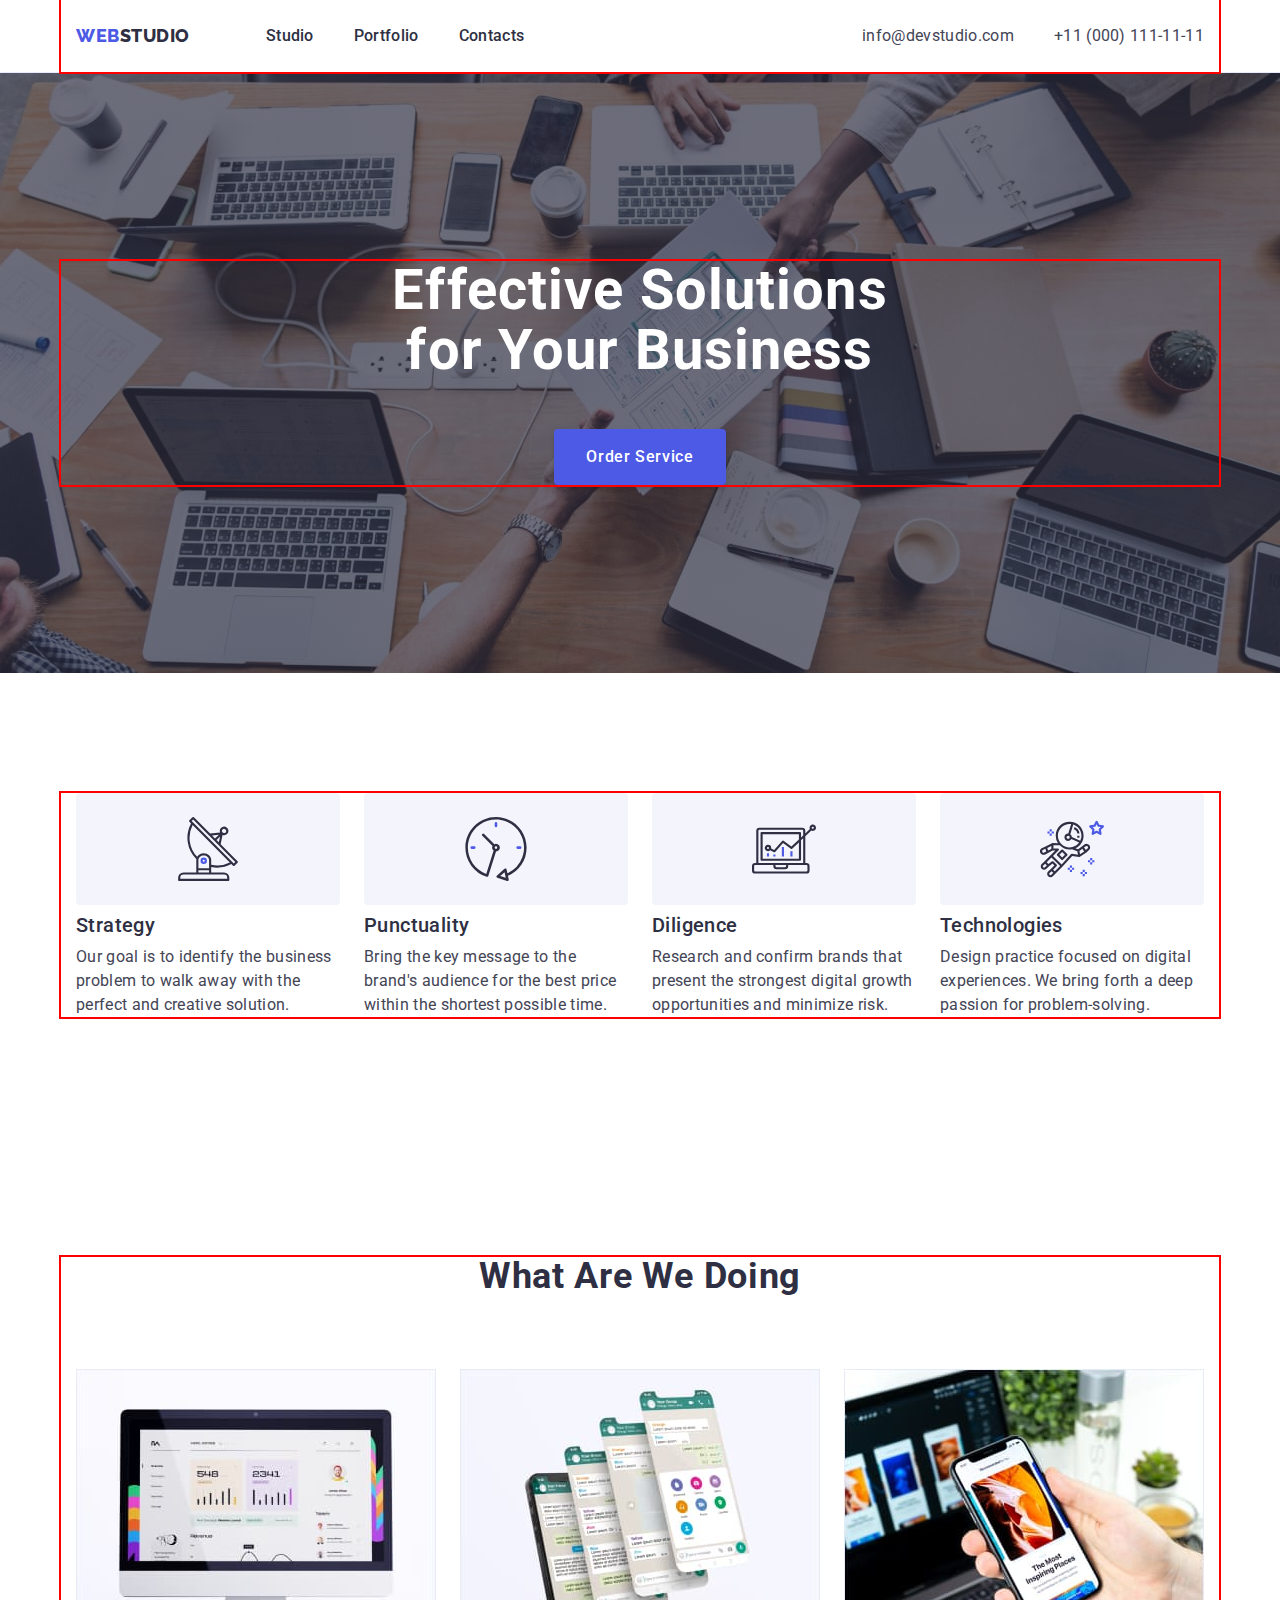
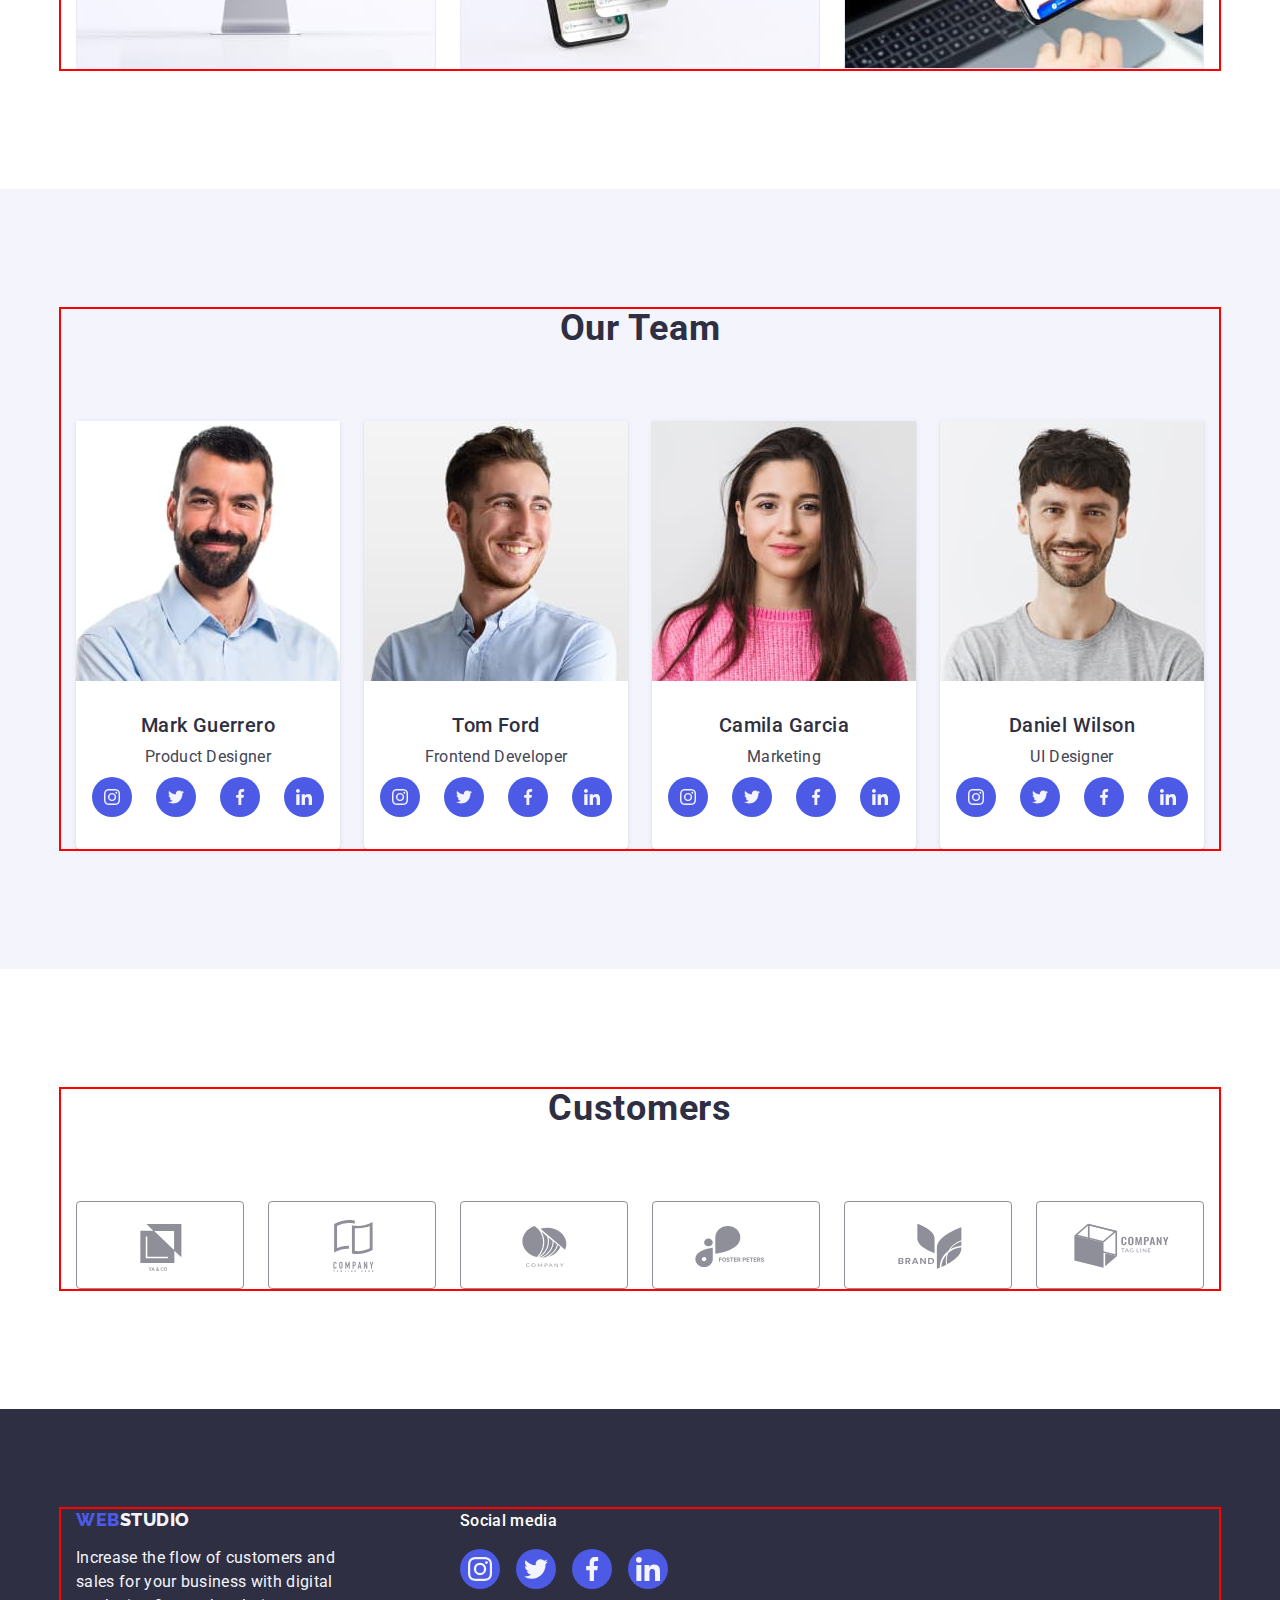
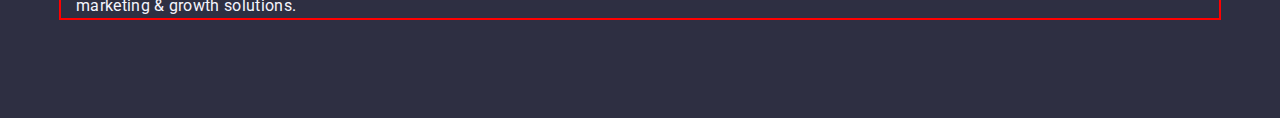
==== index.html @ 04962549 "Initial commit" ====
<!DOCTYPE html>
<html lang="en">
  <head>
    <meta charset="UTF-8" />
    <meta http-equiv="X-UA-Compatible" content="IE=edge" />
    <meta name="viewport" content="width=device-width, initial-scale=1.0" />
    <title>Webstudio</title>
    <link
      rel="stylesheet"
      href="https://cdnjs.cloudflare.com/ajax/libs/modern-normalize/1.1.0/modern-normalize.min.css"
    />
    <link rel="stylesheet" href="./css/style.css" />
    <link rel="preconnect" href="https://fonts.googleapis.com" />
    <link rel="preconnect" href="https://fonts.gstatic.com" crossorigin />
    <link
      href="https://fonts.googleapis.com/css2?family=Raleway:wght@800&family=Roboto:wght@400;500;700;900&display=swap"
      rel="stylesheet"
    />
  </head>

  <body>
    <header class="heder-style">
      <div class="heder-container container">
        <nav class="nav">
           <a class="logo link" href="./index.html"
          >Web<span class="logo-part-top">Studio</span></a>
          <ul class="nav-list list">
            <li><a class="list-items link" href="./index.html">Studio</a></li>
            <li>
              <a class="list-items link" href="./portfolio.html">Portfolio</a>
            </li>
            <li><a class="list-items link" href="">Contacts</a></li>
          </ul>
        </nav>
        <address class="address">
          <ul class="addres-list list">
            <li>
              <a class="contact-inf link" href="mailto:info@devstudio.com"
                >info@devstudio.com</a
              >
            </li>
            <li>
              <a class="contact-inf link" href="tel:+110001111111"
                >+11 (000) 111-11-11</a
              >
            </li>
          </ul>
        </address>
      </div>
    </header>
    <main>
      <section class="first-sec section">
        <div class="container">
          <h1 class="main-title">Effective Solutions for Your Business</h1>
          <button class="main-btn" type="button">Order Service</button>
        </div>
      </section>
      <section class="section work">
        <div class="container">
          <h2 hidden class="section-title">About us</h2>
          <ul class="list card-list ">
            <li class="card-list-item">
               <div class="aboutus-card">
                 <svg class="aboutus-icons" width="64" height="64">
                  <use href="./images/icons.svg#icon-antenna"></use>
                 </svg>
               </div>
              <h3 class="section-subtitle subtitle-about-us">Strategy</h3>
              <p class="section-text text-about-us">
                Our goal is to identify the business problem to walk away with
                the perfect and creative solution.
              </p>
            </li>
            <li class="card-list-item">
              <div class="aboutus-card">
                <svg class="aboutus-icons" width="64" height="64">
                  <use href="./images/icons.svg#icon-clock"></use>
                </svg>
              </div>
              <h3 class="section-subtitle subtitle-about-us">Punctuality</h3>
              <p class="section-text text-about-us">
                Bring the key message to the brand's audience for the best price
                within the shortest possible time.
              </p>
            </li>
            <li class="card-list-item">
              <div class="aboutus-card">
                <svg class="aboutus-icons" width="64" height="64">
                  <use href="./images/icons.svg#icon-diagram"></use>
                </svg>
              </div>
              <h3 class="section-subtitle subtitle-about-us">Diligence</h3>
              <p class="section-text text-about-us">
                Research and confirm brands that present the strongest digital
                growth opportunities and minimize risk.
              </p>
            </li>
            <li class="card-list-item">
              <div class="aboutus-card">
                <svg class="aboutus-icons" width="64" height="64">
                  <use href="./images/icons.svg#icon-astronaut"></use>
                </svg>
              </div>
              <h3 class="section-subtitle subtitle-about-us">Technologies</h3>
              <p class="section-text text-about-us">
                Design practice focused on digital experiences. We bring forth a
                deep passion for problem-solving.
              </p>
            </li>
          </ul>
        </div>
      </section>
      <section class="section">
        <div class="container">
          <h2 class="section-title">What are we doing</h2>
          <ul class="list card-set">
            <li class="doing-images card-set-item">
              <img
                width="360"
                src="./images/computer-image.jpg"
                alt="Computer image"
              />
            </li>
            <li class="doing-images card-set-item">
              <img
                width="360"
                src="./images/conversation-image.jpg"
                alt="Conversation image"
              />
            </li>
            <li class="doing-images card-set-item">
              <img
                width="360"
                src="./images/phone-image.jpg"
                alt="Phone image"
              />
            </li>
          </ul>
        </div>
      </section>
      <section class="sectio-third section">
        <div class="container">
          <h2 class="section-title">Our Team</h2>
          <ul class="list card-set">
            <li class="card-set-item work-card">
              <img
                class="image-of-hero"
                width="264"
                src="./images/mark-guerrero.jpg"
                alt="photo of Mark Guerrero"
              />
              <div class="work-position">
              <h3 class="section-subtitle name-of-hero">Mark Guerrero</h3>
              <p class="section-text hero-job">Product Designer</p>
              <ul class="social-list list">
                  <li class="social-list-item"><a class="social-link" href="" target="_blank" aria-label="Instagram-icon" ><svg class="social-icons" width="16" height="16">
                      <use href="./images/icons.svg#icon-instagram"></use>
                    </svg></a></li>
                  <li class="social-list-item"><a class="social-link" href="" target="_blank" aria-label="Twitter-icon" ><svg class="social-icons" width="16" height="16">
                      <use href="./images/icons.svg#icon-twitter"></use>
                    </svg></a></li>
                  <li class="social-list-item"><a class="social-link" href="" target="_blank" aria-label="Facebook-icon" ><svg class="social-icons" width="16" height="16">
                      <use href="./images/icons.svg#icon-facebook"></use>
                    </svg></a></li>
                  <li class="social-list-item"><a class="social-link" href="" target="_blank" aria-label="Linkedin-icon" ><svg class="social-icons" width="16" height="16">
                      <use href="./images/icons.svg#icon-linkedin"></use>
                    </svg></a></li>
              </ul>
              </div>
            </li>
            <li class="card-set-item work-card">
              <img
                class="image-of-hero"
                width="264"
                src="./images/tom-ford.jpg"
                alt="photo of Tom Ford"
              />
              <div class="work-position">
              <h3 class="section-subtitle name-of-hero">Tom Ford</h3>
              <p class="section-text hero-job">Frontend Developer</p>
                <ul class="social-list list">
                  <li><a class="social-link" href="" target="_blank" aria-label="Instagram-icon"><svg class="social-icons" width="16px"
                        height="16px">
                        <use href="./images/icons.svg#icon-instagram"></use>
                      </svg></a></li>
                  <li><a class="social-link" href="" target="_blank" aria-label="Twitter-icon"><svg class="social-icons" width="16px"
                        height="16px">
                        <use href="./images/icons.svg#icon-twitter"></use>
                      </svg></a></li>
                  <li><a class="social-link" href="" target="_blank" aria-label="Facebook-icon"><svg class="social-icons" width="16px"
                        height="16px">
                        <use href="./images/icons.svg#icon-facebook"></use>
                      </svg></a></li>
                  <li><a class="social-link" href="" target="_blank" aria-label="Linkedin-icon"><svg class="social-icons" width="16px"
                        height="16px">
                        <use href="./images/icons.svg#icon-linkedin"></use>
                      </svg></a></li>
                </ul>
              </div>
            </li>
            <li class="card-set-item work-card">
              <img
                class="image-of-hero"
                width="264"
                src="./images/camila-garcia.jpg"
                alt="Photo of Camila Garcia"
              />
              <div class="work-position">
              <h3 class="section-subtitle name-of-hero">Camila Garcia</h3>
              <p class="section-text hero-job">Marketing</p>
                <ul class="social-list list">
                  <li><a class="social-link" href="" target="_blank" aria-label="Instagram-icon"><svg class="social-icons" width="16px"
                        height="16px">
                        <use href="./images/icons.svg#icon-instagram"></use>
                      </svg></a></li>
                  <li><a class="social-link" href="" target="_blank" aria-label="Twitter-icon"><svg class="social-icons" width="16px"
                        height="16px">
                        <use href="./images/icons.svg#icon-twitter"></use>
                      </svg></a></li>
                  <li><a class="social-link" href="" target="_blank" aria-label="Facebook-icon"><svg class="social-icons" width="16px"
                        height="16px">
                        <use href="./images/icons.svg#icon-facebook"></use>
                      </svg></a></li>
                  <li><a class="social-link" href="" target="_blank" aria-label="Linkedin-icon"><svg class="social-icons" width="16px"
                        height="16px">
                        <use href="./images/icons.svg#icon-linkedin"></use>
                      </svg></a></li>
                </ul>
              </div>
            </li>
            <li class="card-set-item work-card">
              <img
                class="image-of-hero"
                width="264"
                src="./images/daniel-wilson.jpg"
                alt="Photo of Daniel Wilson"
              />
              <div class="work-position">
              <h3 class="section-subtitle name-of-hero">Daniel Wilson</h3>
              <p class="section-text hero-job">UI Designer</p>
                <ul class="social-list list">
                  <li><a class="social-link" href="" target="_blank" aria-label="Instagram-icon"><svg class="social-icons" width="16px"
                        height="16px">
                        <use href="./images/icons.svg#icon-instagram"></use>
                      </svg></a></li>
                  <li><a class="social-link" href="" target="_blank" aria-label="Twitter-icon"><svg class="social-icons" width="16px"
                        height="16px">
                        <use href="./images/icons.svg#icon-twitter"></use>
                      </svg></a></li>
                  <li><a class="social-link" href="" target="_blank" aria-label="Facebook-icon"><svg class="social-icons" width="16px"
                        height="16px">
                        <use href="./images/icons.svg#icon-facebook"></use>
                      </svg></a></li>
                  <li><a class="social-link" href="" target="_blank" aria-label="Linkedin-icon"><svg class="social-icons" width="16px"
                        height="16px">
                        <use href="./images/icons.svg#icon-linkedin"></use>
                      </svg></a></li>
                </ul>
              </div>
            </li>
          </ul>
        </div>
      </section>
      <section class="section">
        <div class="container">
          <h2 class="section-title custumers-title">Customers</h2>
            <ul class="list partner-list">
              <li class="partner-item">
                <a class="partner-link" href=""><svg class="partner-logo" width="104" height="56">
                  <use href="./images/icons.svg#icon-logo-first"></use>
                </svg></a>
              </li>
              <li class="partner-item">
                <a class="partner-link" href=""><svg class="partner-logo" width="104" height="56">
                  <use href="./images/icons.svg#icon-logo-second"></use>
                </svg></a>
              </li>
              <li class="partner-item">
                <a class="partner-link" href=""><svg class="partner-logo" width="104" height="56">
                  <use href="./images/icons.svg#icon-logo-third"></use>
                </svg></a>
              </li>
              <li class="partner-item">
                <a class="partner-link" href=""><svg class="partner-logo" width="104" height="56">
                  <use href="./images/icons.svg#icon-logo-fourth"></use>
                </svg></a>
              </li>
              <li class="partner-item">
                <a class="partner-link" href=""><svg class="partner-logo" width="104" height="56">
                  <use href="./images/icons.svg#icon-logo-fiveth"></use>
                </svg></a>
              </li>
              <li class="partner-item">
                <a class="partner-link" href=""><svg class="partner-logo" width="104" height="56">
                  <use href="./images/icons.svg#icon-logo-sixth"></use>
                </svg></a>
              </li>
            </ul>
        </div>
      </section>
    </main>
    <footer class="footer">
      <div class="container footer-section">
        <div class="left-footer">
      <a class="logo link" href="./index.html"
        >Web<span class="logo-part-btm">Studio</span></a
      >
      <p class="footer-text">
        Increase the flow of customers and sales for your business with digital
        marketing & growth solutions.
      </p>
      </div>
      <div class="footer-social">
        <p class="social-text">Social media</p>
          <ul class="social-list-footer list">
            <li class="link-footer"><a class="social-link-footer" href="" target="_blank" aria-label="Instagram-icon"><svg class="social-icons-footer" width="24"
                  height="24">
                  <use href="./images/icons.svg#icon-instagram"></use>
                </svg></a></li>
            <li class="link-footer"><a class="social-link-footer" href="" target="_blank" aria-label="Twitter-icon"><svg class="social-icons-footer" width="24"
                  height="24">
                  <use href="./images/icons.svg#icon-twitter"></use>
                </svg></a></li>
            <li class="link-footer"><a class="social-link-footer" href="" target="_blank" aria-label="Facebook-icon"><svg class="social-icons-footer" width="24"
                  height="24">
                  <use href="./images/icons.svg#icon-facebook"></use>
                </svg></a></li>
            <li class="link-footer"><a class="social-link-footer" href="" target="_blank" aria-label="Linkedin-icon"><svg class="social-icons-footer" width="24"
                  height="24">
                  <use href="./images/icons.svg#icon-linkedin"></use>
                </svg></a></li>
          </ul>
      </div>
      </div>
    </footer>
  </body>
</html>
---- css/style.css ----
:root {
  --main-color: rgba(46, 47, 66, 1);
  --second-color: rgba(67, 68, 85, 1);
  --third-color: rgba(244, 244, 253, 1);
  --acent-color: rgba(77, 90, 229, 1);
  --ident--: 24px;
  --items--: 4;
}

body {
  font-family:"Roboto",sans-serif;
  color:#434455;
  background-color: white;
}
.heder-style {
  border-bottom: 1px solid #e7e9fc;
  box-shadow: 0px 2px 1px rgba(46, 47, 66, 0.08), 0px 1px 1px rgba(46, 47, 66, 0.16), 0px 1px 6px rgba(46, 47, 66, 0.08);
}

h1,
h2,
h3,
h4,
h5,
h6,
p {
  margin: 0;
}
img {
  display: block;
  max-width: 100%;
  height: auto;
}

button {
  cursor: pointer;
  border: none;
  border-radius: 4px;
}

ul,
ol {
  list-style: none;
  margin: o;
  padding-left: 0;
}

a {
  text-decoration: none;
}
/* -- Navigation -- */
.list-items {
  font-family: 'Roboto';
  font-style: normal;
  font-weight: 500;
  font-size: 16px;
  line-height: 1.5;
  letter-spacing: 0.02em;
  color: var(--main-color);
  padding: 24px 0;
  display: block;
}

.link {
    text-decoration: none;
}

.logo {
  font-family:"Raleway",sans-serif;
  font-weight: 800;
  font-size: 18px;
  line-height: 1.17;
  letter-spacing: 0.03em;
  text-transform: uppercase;
  color: var(--acent-color);
  margin-right: 76px;
}
.logo:hover,
.logo:focus {
  color: rgba(64, 75, 191, 1);
}

.logo-part-top {
  color:var(--main-color);
}
.logo-part-btm{
  color:#f4f4fd;
}
.footer {
padding: 100px 0;
background-color: #2e2f42;
}


.list {
    list-style: none;
    display: flex;
    padding-left: 0;
    margin: 0;
}
.list-items:hover,
.list-items:focus {
  color: rgba(64, 75, 191, 1);
}

.address {
    font-style: normal;
}

.nav {
margin-right: auto;
display: flex;
align-items: center;
}

.addres-list {
  display: flex;
  align-items: center;
  gap:  40px;
}

.contact-inf {
  font-family: 'Roboto';
  font-style: normal;
  font-weight: 400;
  font-size: 16px;
  line-height: 1.5;
  letter-spacing: 0.02em;
  color: var(--second-color);
  padding: 24px 0;
}
.contact-inf:hover,
.contact-inf:focus {
  color: rgba(64, 75, 191, 1);
}

/* --Main part: First section --- */

.main-title {
  max-width: 496px;
  font-size: 56px;
  line-height: 1.07;
  text-align: center;
  letter-spacing: 0.02em;
  color:#ffffff;
  margin-left: auto;
  margin-right: auto;
  margin-bottom: 48px;
  

}

.main-btn {
  display: block;
  background-color: #4D5AE5;
  font-family: "Roboto", sans-serif;
  color:#ffffff;
  box-shadow: 0px 4px 4px rgba(0, 0, 0, 0.15);
  font-weight: 500;
  font-size: 16px;
  line-height: 1.5;
  letter-spacing: 0.04em;
  min-width: 169px;
  padding: 16px 32px;
  border-radius: 4px;
  border: none;
  margin-left: auto;
  margin-right: auto;
  cursor: pointer;
}
.main-btn:focus,
.main-btn:hover {
    background-color: #404BBF;
    cursor: pointer;
}

.work {
  padding-top: 0;
}

/* --Main part: Second section-- */

.section-title {
  font-weight: 700;
  font-size: 36px;
  line-height: 1.11;
  text-align: center;
  text-transform: capitalize;
  letter-spacing: 0.02em;
  color: var(--main-color);
  margin-bottom: 72px;
}

.section-subtitle {
  font-weight: 500;
  font-size: 20px;
  line-height: 1.2;
  letter-spacing: 0.02em;
  color:#2e2f42;
}

.section-text {
  font-weight: 400;
  font-size: 16px;
  line-height: 1.5;
  letter-spacing: 0.02em;
  color:#434455;
  margin: 0px;
}

.sectio-third {
  background-color: rgba(244, 244, 253, 1);
}

.logo-footer {
  font-family: 'Raleway';
  font-style: normal;
  font-weight: 800;
  font-size: 18px;
  line-height: 1.2;
  color: var(--third-color);
}
/* Portfolio details */

.filter {
  font-family: "Roboto", sans-serif;
  font-weight: 500;
  font-size: 16px;
  line-height: 1.5;
  letter-spacing: 0.04em;
  color: var(--acent-color);
  cursor: pointer;
  background-color: #F4F4FD;
  cursor: pointer;
  border-radius: 4px;
  padding: 12px 24px;
  border: 1px solid #e7e9fc
}
.flter-list {
  display: flex;
  gap: 24px;
  justify-content: center;
  margin-bottom: 72px

}


.filter:hover,
.filter:focus {
  color: rgba(255, 255, 255, 1);
  background: #404BBF;
    box-shadow: 0px 3px 1px rgba(0, 0, 0, 0.1), 0px 2px 1px rgba(0, 0, 0, 0.08), 0px 2px 2px rgba(0, 0, 0, 0.12);
}

.photo-acent{
  background-color: #FFFFFF;
}

.logo-part-btm {
  color: #f4f4fd;
}

.container
{
  width: 1158px; ;
  outline: 2px solid red;
  margin: 0 auto;
  padding: 0 15px;
}

.heder-container {
  display: flex;
  align-items: center;
}

.section {
  padding: 120px 0px;
}

.subtitle-about-us {
  margin-bottom: 8px;
  margin-top: 8px;
}

.text-about-us {
  width: 264px;

}

.doing-images {
  box-sizing: border-box;
  gap: 24px;
}

.doing-title {
  margin-bottom: 72px;
  --items--: 3;
}

.card-set {
  display: flex;
  flex-wrap: wrap;
  gap: 24px;
}

.card-set-item {
  flex-basis: calc((100% - 24) / 4);
  border-radius: 0px 0px 4px 4px;
}
.work-card {
  background-color: rgba(255, 255, 255, 1);
  box-shadow: 0px 1px 6px rgba(46, 47, 66, 0.08), 0px 1px 1px rgba(46, 47, 66, 0.16), 0px 2px 1px rgba(46, 47, 66, 0.08);
}

.card-list {
  display: flex;
  flex-wrap: wrap;
  gap: 24px;
}
.card-list-item {
  flex-basis: calc((100% - 24) / 4);
  border-radius: 0px 0px 4px 4px;
}

.name-of-hero {
  margin-bottom: 8px;
  text-align: center;
}
.hero-job {
  text-align: center;
  margin-bottom: 8px;
}
.work-position {
  padding: 32px 0;
}

.subtitle-about-work {
  margin-bottom: 8px;
  margin-top: 32px;
}
.text-about-work {
  margin-bottom: 32px;
}

.logo-footer {
  display: inline-block;
  margin-bottom: 16px;
}

.portfolio-section {
  padding: 96px 0 120px;
}

.card-list-portfolio {
  display: flex;
  flex-wrap: wrap;
  column-gap: 24px;
  row-gap: 48px;
}

.card-portfolio {
  width: calc((100% - 48px) / 3);
}

.card-portfolio:hover,
.card-portfolio:focus {
  box-shadow: 0px 1px 6px rgba(46, 47, 66, 0.08), 0px 1px 1px rgba(46, 47, 66, 0.16), 0px 2px 1px rgba(46, 47, 66, 0.08);
}

.portfolio-items {
  /* padding: 32px 16px; */
  border: 1px solid #e7e9fc;
  border-top: none;
  margin: 32 0;
}

.first-sec {
  padding: 188px 0;
  background-color: #2e2f42;
  background-image: linear-gradient(rgba(46, 47, 66, 0.7), rgba(46, 47, 66, 0.7)), url(../images/background-image.jpg);
  background-repeat: no-repeat;
  background-position: center;
  background-size: cover;
  max-width: 1440px;
  height: 600px;
}
.nav-list {
  display: flex;
  gap: 40px;
}

.social-list {
  display: flex;
  list-style: none;
  gap: 24px;
  justify-content: center;
  align-items: center;
}
.social-icons{
fill: rgba(244, 244, 253, 1);
}

.social-link {
  display: flex;
  align-items: center;
  justify-content: center;
  width: 40px;
  height: 40px;
  background-color: rgba(77, 90, 229, 1);
  border-radius: 50%;
}
.social-link:hover,
.social-link:focus {
  background-color: rgba(64, 75, 191, 1);
}
.aboutus-card {
  display: flex;
  justify-content: center;
  align-items: center;
  width: 264px;
  height: 112px;
  background-color: rgba(244, 244, 253, 1);
  border-radius:4px;
  margin-bottom: 8px;
}

.partner-list {
  gap: 24px;
}

.partner-item {
  /* display: flex;
  justify-content: center;
    align-items: center;
  border: 1px solid #8E8F99;
    border-radius: 4px; */
    width: 168px;
    height: 88px;
    /* gap: 24px; */
}

.partner-logo {
fill: currentColor;
}

.partner-item:hover .partner-logo,
.partner-item:focus .partner-logo {
  fill: rgba(64, 75, 191, 1);
}
.footer-section {
  display: flex;
  align-items: baseline;
}
.social-list-footer {
display: flex;
gap: 16px;
}

.link-footer {
  width: 40px;
  height: 40px;
}
.social-link-footer {
  display: flex;
  justify-content: center;
  align-items: center;
fill: rgba(244, 244, 253, 1);
background-color:#4d5ae5;
width: 100%;
height: 100%;
border-radius: 50%;
}

.social-link-footer:hover,
.social-link-footer:focus{
  background-color: #31d0aa;
}

.left-footer {
  margin-right: 120px;
}

.links-portfolio {
  display: block;
}

.links-portfolio:hover,
.links-portfolio:focus {
  box-shadow:0px 1px 6px rgba(46, 47, 66, 0.08),
    0px 1px 1px rgba(46, 47, 66, 0.16),
    0px 2px 1px rgba(46, 47, 66, 0.08);
}
.custumers-title {
  line-height: 1.1
}

.partner-link {
  width: 100%;
  height: 100%;
  border: 1px solid #8e8f99;
  border-radius: 4px;
  display: flex;
  justify-content: center;
  align-items: center;
  color: #8e8f99;
}

.partner-link:hover,
.partner-link:focus {
  border-color: #404bbf;
  color: #404bbf;
}
.footer-text {
  font-weight: 400;
  font-size: 16px;
  line-height: 1.5;
  letter-spacing: 0.02em;
  color: var(--third-color);
  width: 264px;
  margin: 0;
  margin-top: 16px;
}
.social-text {
  font-weight: 500;
  font-size: 16px;
  line-height: 1.5;
  letter-spacing: 0.02em;
  color: #FFFFFF;
  margin: 0;
  margin-bottom: 16px;
}
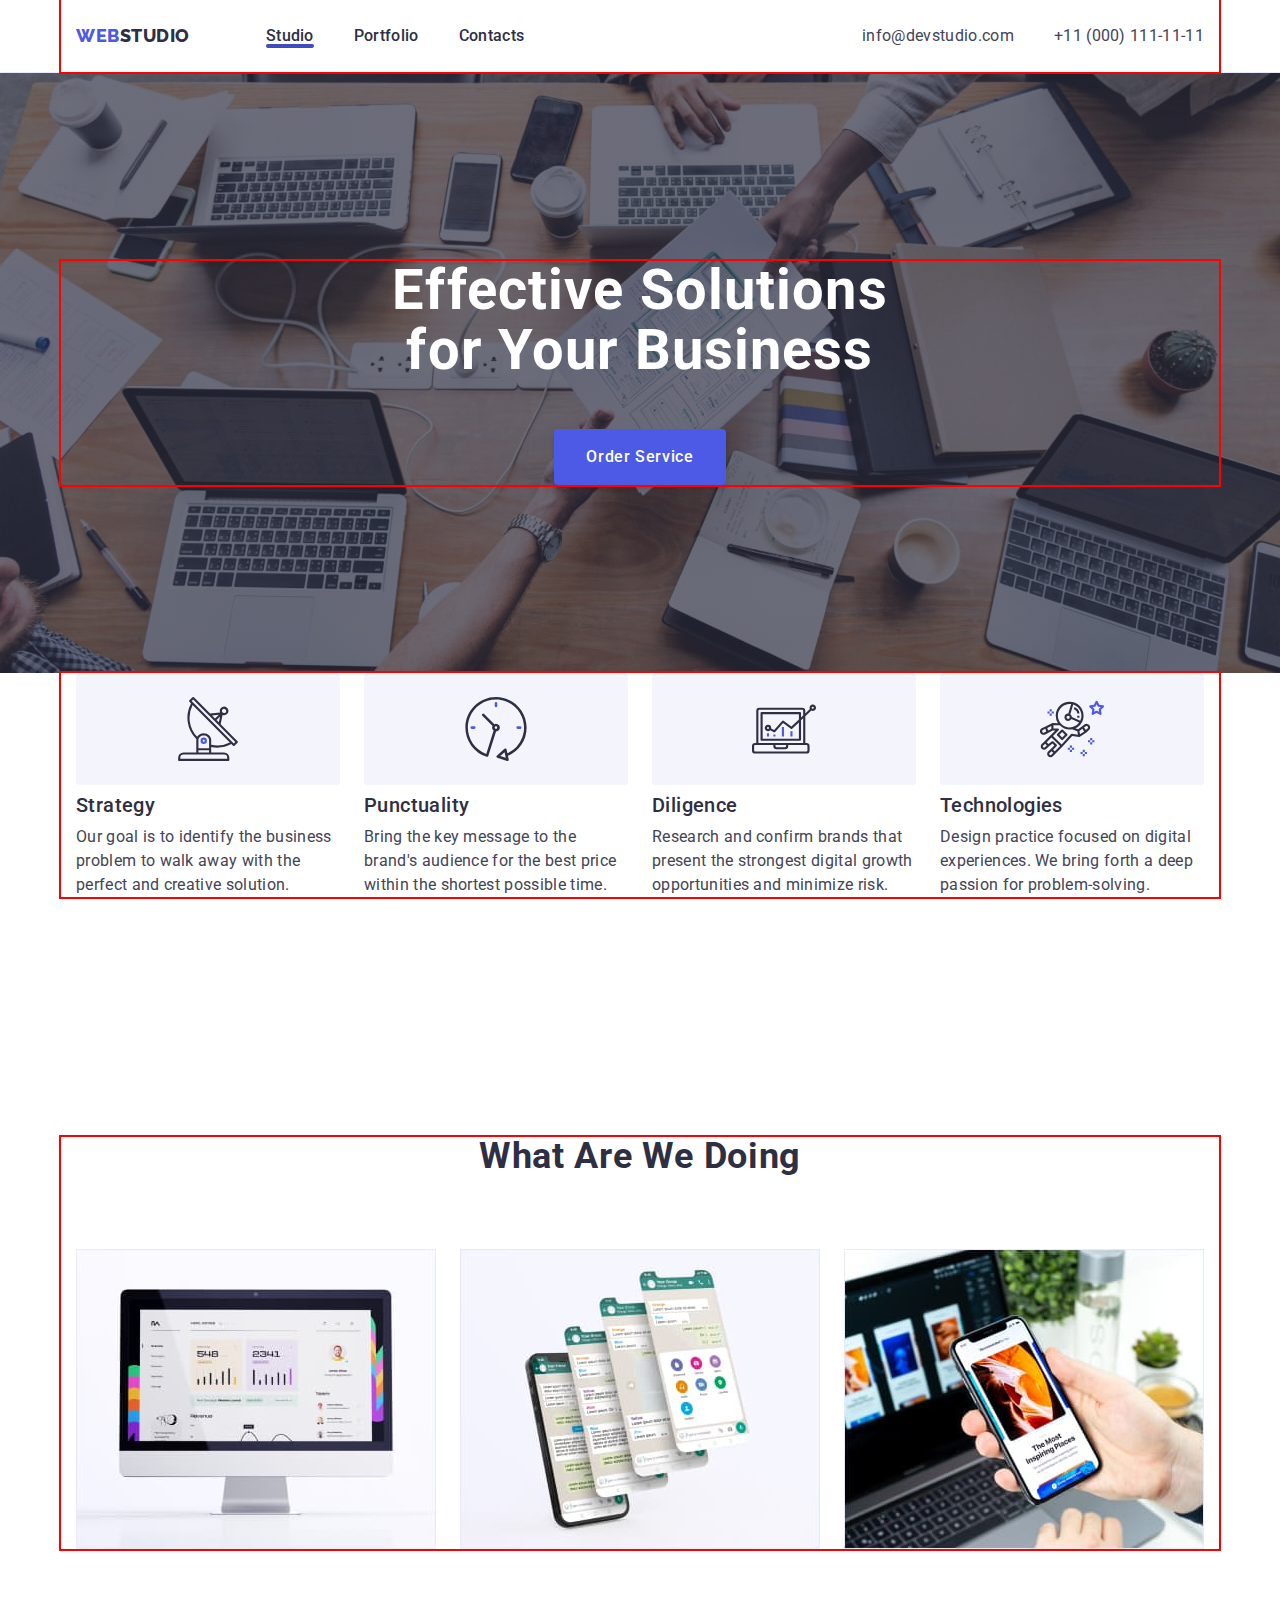
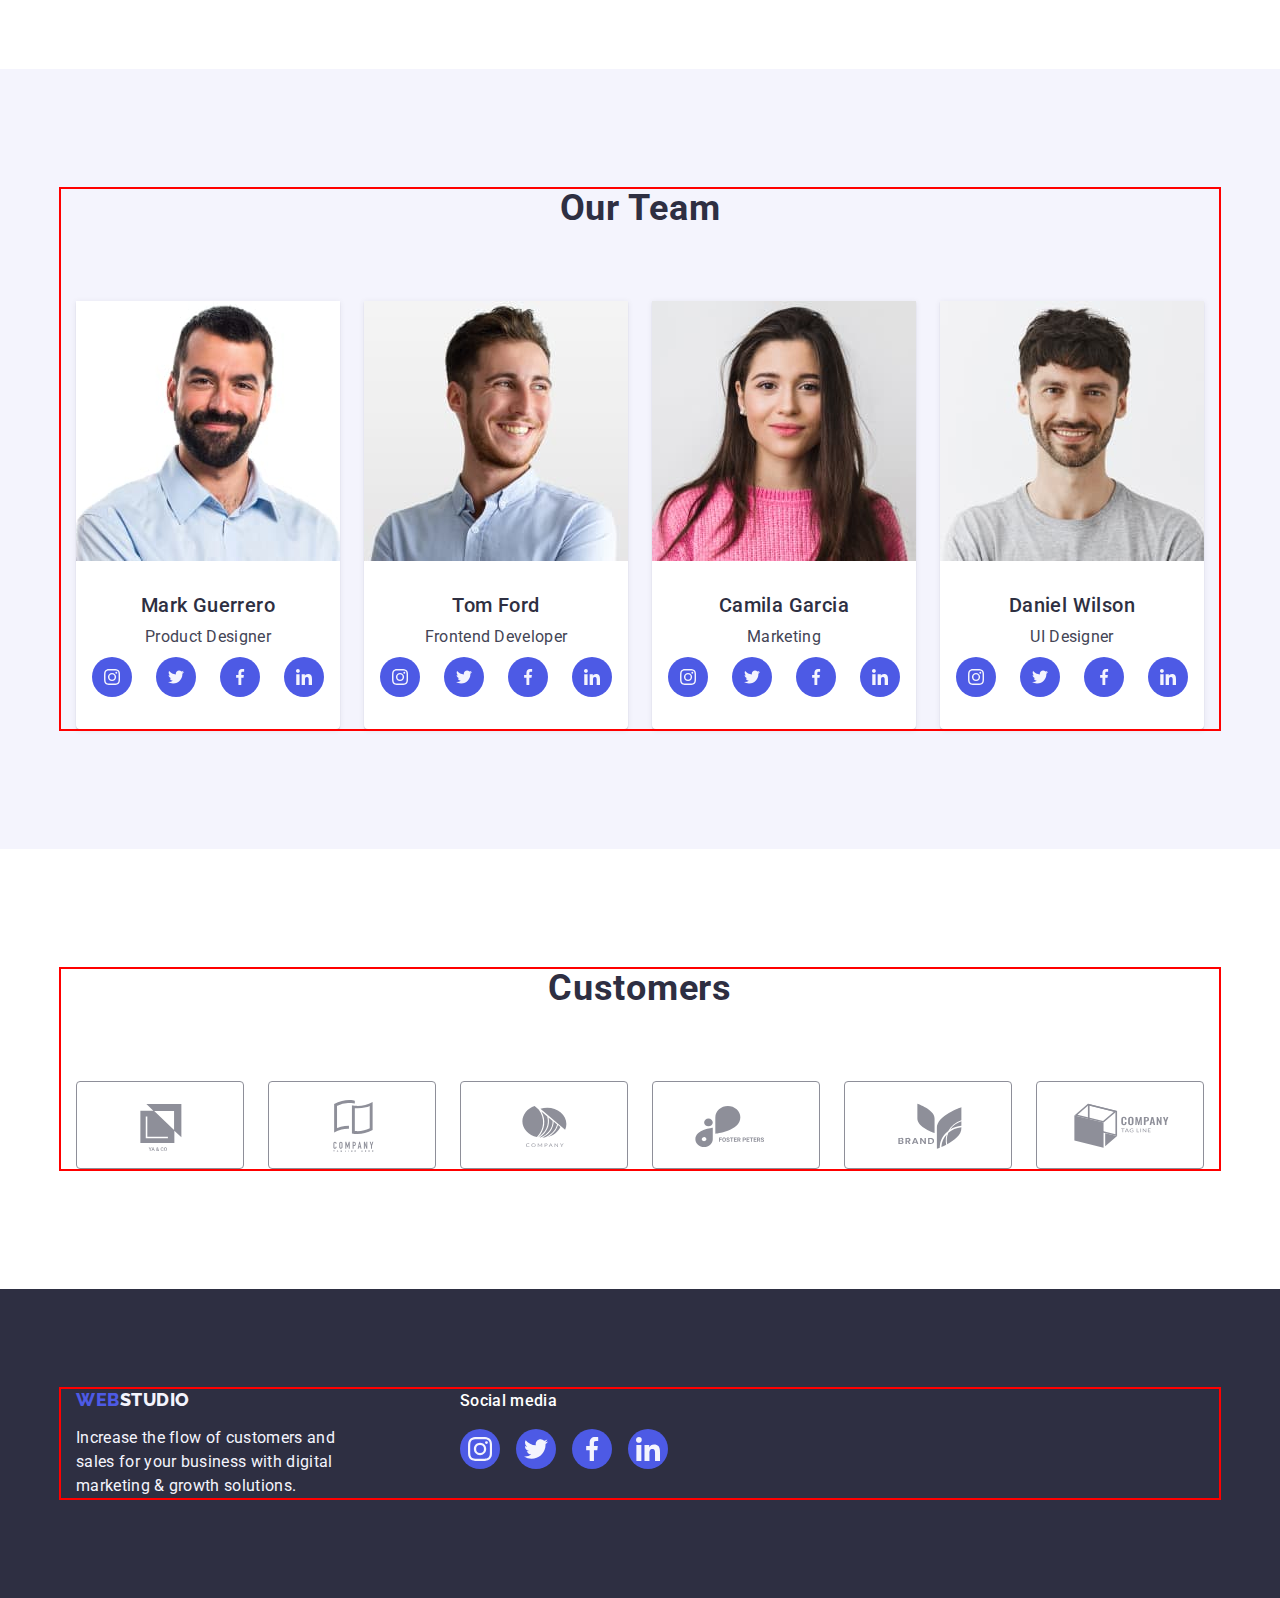
==== commit c25c1532: "Homework" ====
--- a/index.html
+++ b/index.html
@@ -25,11 +25,11 @@
            <a class="logo link" href="./index.html"
           >Web<span class="logo-part-top">Studio</span></a>
           <ul class="nav-list list">
-            <li><a class="list-items link" href="./index.html">Studio</a></li>
-            <li>
-              <a class="list-items link" href="./portfolio.html">Portfolio</a>
-            </li>
-            <li><a class="list-items link" href="">Contacts</a></li>
+            <li class="heder-nav"><a class="list-items link nav-list-item active" href="./index.html">Studio</a></li>
+            <li class="heder-nav">
+              <a class="list-items link nav-list-item" href="./portfolio.html">Portfolio</a>
+            </li>
+            <li class="heder-nav"><a class="list-items link nav-list-item" href="">Contacts</a></li>
           </ul>
         </nav>
         <address class="address">
@@ -52,7 +52,7 @@
       <section class="first-sec section">
         <div class="container">
           <h1 class="main-title">Effective Solutions for Your Business</h1>
-          <button class="main-btn" type="button">Order Service</button>
+          <button class="main-btn" type="button" data-modal-open>Order Service</button>
         </div>
       </section>
       <section class="section work">
@@ -333,5 +333,18 @@
       </div>
       </div>
     </footer>
+
+    <!-- MODAL WINDOW -->
+
+    <div class="backdrop is-hidden" data-modal>
+      <div class="modal">
+        <button class="modal-close-btn" data-modal-close>
+          <svg class="modal-close-icon" width="8" height="8">
+            <use href="./images/icons.svg#icon-close-icon"></use>
+          </svg>
+        </button>
+      </div>
+    </div>
+    <script src="./js/modal.js"></script>
   </body>
 </html>
--- a/css/style.css
+++ b/css/style.css
@@ -5,6 +5,11 @@
   --acent-color: rgba(77, 90, 229, 1);
   --ident--: 24px;
   --items--: 4;
+  
+  /* Animation */
+  --animation-time: 250ms;
+  --transition-timing: cubic-bezier(0.4, 0, 0.2, 1);
+
 }
 
 body {
@@ -48,6 +53,10 @@
 a {
   text-decoration: none;
 }
+
+.section {
+  padding: 120px 0px;
+}
 /* -- Navigation -- */
 .list-items {
   font-family: 'Roboto';
@@ -59,6 +68,9 @@
   color: var(--main-color);
   padding: 24px 0;
   display: block;
+  transition-property: color;
+    transition-duration: var(--animation-time);
+    transition-timing-function: var(--transition-timing);
 }
 
 .link {
@@ -74,6 +86,10 @@
   text-transform: uppercase;
   color: var(--acent-color);
   margin-right: 76px;
+
+  transition-property: color;
+  transition-duration: var(--animation-time);
+  transition-timing-function: var(--transition-timing);
 }
 .logo:hover,
 .logo:focus {
@@ -113,6 +129,27 @@
 align-items: center;
 }
 
+.heder-nav {
+  position: relative;
+}
+
+.nav-list-item::after {
+  content: "";
+  position: absolute;
+    left: 0px;
+    top: 44px;
+
+    display: block;
+    width: 100%;
+    height: 4px;
+   
+    border-radius: 2px;
+}
+
+.active::after {
+background: #404BBF;
+}
+
 .addres-list {
   display: flex;
   align-items: center;
@@ -128,6 +165,9 @@
   letter-spacing: 0.02em;
   color: var(--second-color);
   padding: 24px 0;
+  transition-property: color;
+    transition-duration: var(--animation-time);
+    transition-timing-function: var(--transition-timing);
 }
 .contact-inf:hover,
 .contact-inf:focus {
@@ -167,6 +207,9 @@
   margin-left: auto;
   margin-right: auto;
   cursor: pointer;
+  transition-property: background-color;
+  transition-duration: var(--animation-time);
+  transition-timing-function: var(--transition-timing);
 }
 .main-btn:focus,
 .main-btn:hover {
@@ -234,7 +277,11 @@
   cursor: pointer;
   border-radius: 4px;
   padding: 12px 24px;
-  border: 1px solid #e7e9fc
+  border: 1px solid #e7e9fc;
+  transition-property: color, background-color;
+    transition-duration: var(--animation-time);
+    transition-timing-function: var(--transition-timing);
+  
 }
 .flter-list {
   display: flex;
@@ -248,7 +295,7 @@
 .filter:hover,
 .filter:focus {
   color: rgba(255, 255, 255, 1);
-  background: #404BBF;
+  background-color: #404BBF;
     box-shadow: 0px 3px 1px rgba(0, 0, 0, 0.1), 0px 2px 1px rgba(0, 0, 0, 0.08), 0px 2px 2px rgba(0, 0, 0, 0.12);
 }
 
@@ -273,9 +320,6 @@
   align-items: center;
 }
 
-.section {
-  padding: 120px 0px;
-}
 
 .subtitle-about-us {
   margin-bottom: 8px;
@@ -337,9 +381,11 @@
 .subtitle-about-work {
   margin-bottom: 8px;
   margin-top: 32px;
+  margin-left: 16px;
 }
 .text-about-work {
   margin-bottom: 32px;
+  margin-left: 16px;
 }
 
 .logo-footer {
@@ -360,6 +406,9 @@
 
 .card-portfolio {
   width: calc((100% - 48px) / 3);
+  transition-property: box-shadow;
+  transition-duration: var(--animation-time);
+  transition-timing-function: var(--transition-timing);
 }
 
 .card-portfolio:hover,
@@ -383,10 +432,12 @@
   background-size: cover;
   max-width: 1440px;
   height: 600px;
+  margin: 0 auto;
 }
 .nav-list {
   display: flex;
   gap: 40px;
+  position: relative;
 }
 
 .social-list {
@@ -408,6 +459,9 @@
   height: 40px;
   background-color: rgba(77, 90, 229, 1);
   border-radius: 50%;
+  transition-property: background-color;
+  transition-duration: var(--animation-time);
+  transition-timing-function: var(--transition-timing);
 }
 .social-link:hover,
 .social-link:focus {
@@ -437,6 +491,9 @@
     width: 168px;
     height: 88px;
     /* gap: 24px; */
+    transition-property: fill;
+      transition-duration: var(--animation-time);
+      transition-timing-function: var(--transition-timing);
 }
 
 .partner-logo {
@@ -469,6 +526,9 @@
 width: 100%;
 height: 100%;
 border-radius: 50%;
+transition-property: background-color;
+  transition-duration: var(--animation-time);
+  transition-timing-function: var(--transition-timing);
 }
 
 .social-link-footer:hover,
@@ -482,6 +542,9 @@
 
 .links-portfolio {
   display: block;
+  transition-property: box-shadow;
+    transition-duration: var(--animation-time);
+    transition-timing-function: var(--transition-timing);
 }
 
 .links-portfolio:hover,
@@ -503,6 +566,9 @@
   justify-content: center;
   align-items: center;
   color: #8e8f99;
+  transition-property: border-color, color;
+    transition-duration: var(--animation-time);
+    transition-timing-function: var(--transition-timing);
 }
 
 .partner-link:hover,
@@ -530,3 +596,104 @@
   margin-bottom: 16px;
 }
 
+/* MODAL WINDOW */
+
+.backdrop {
+  position: fixed;
+  top: 0;
+  left: 0;
+
+  width: 100%;
+  height: 100%;
+
+  background-color: rgba(46, 47, 66, 0.4);
+  opacity: 1;
+  visibility: visible;
+  pointer-events: initial;
+
+  transition: opacity var(--animation-time),
+              visibility var(--animation-time);
+  /* display: none; */
+}
+
+.is-hidden {
+opacity: 0;
+visibility: hidden;
+pointer-events: none;
+
+transition-property: ;
+}
+
+.modal {
+  position: absolute;
+  left: 50%;
+  top: 50%;
+
+  width: 408px;
+  height: 584px;
+
+  transform: translate(-50%, -50%);
+
+  background: #FCFCFC;
+  box-shadow: 0px 1px 1px rgba(0, 0, 0, 0.14), 0px 1px 3px rgba(0, 0, 0, 0.12), 0px 2px 1px rgba(0, 0, 0, 0.2);
+  border-radius: 4px;
+}
+
+.modal-close-btn {
+  position: absolute;
+  top: 24px;
+  left: 360px;
+
+  display: flex;
+  justify-content: center;
+  align-items: center;
+  pad: 0;
+
+  width: 24px;
+  height: 24px;
+  background: #E7E9FC;
+  border: 1px solid rgba(0, 0, 0, 0.1);
+  border-radius: 50%;
+}
+
+.modal-close-icon {
+  fill: rgba(46, 47, 66, 1);
+}
+
+/* OVERLAY */
+.portfolio-thumb {
+  position: relative;
+  overflow: hidden;
+}
+
+.overlay {
+  position: absolute;
+    top: 0;
+    left: 0;
+    transform: translateY(100%);
+
+    width: 100%;
+    height: 100%;
+    padding: 40px 32px 164px 32px;
+    background-color: rgba(77, 90, 229, 1);
+    transition: transform var(--animation-time);
+
+}
+
+.card-portfolio:hover .overlay {
+  transform: translateY(0%);
+}
+
+.overlay-text {
+font-family: 'Roboto';
+  font-style: normal;
+  font-weight: 400;
+  font-size: 16px;
+  line-height: 24px;
+  line-height:1.5 ;
+
+
+  letter-spacing: 0.02em;
+
+  color: #F4F4FD;
+}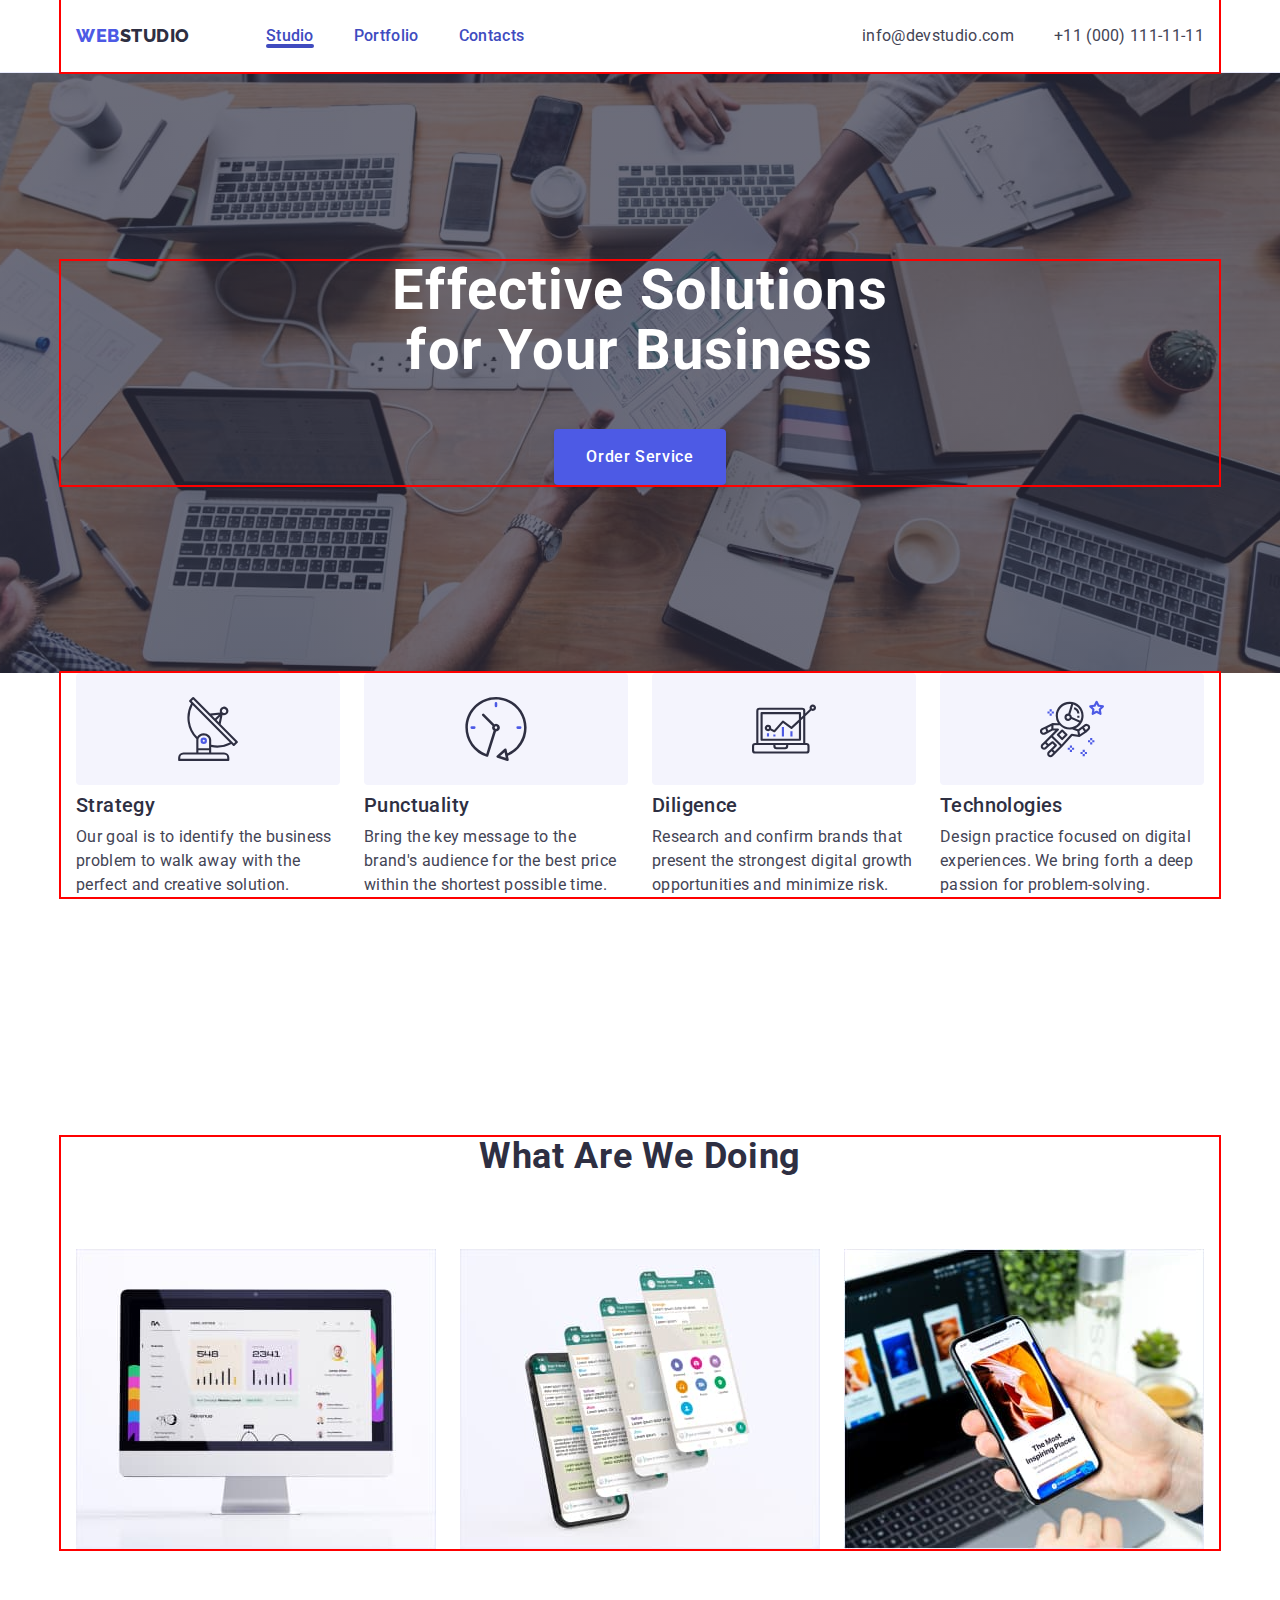
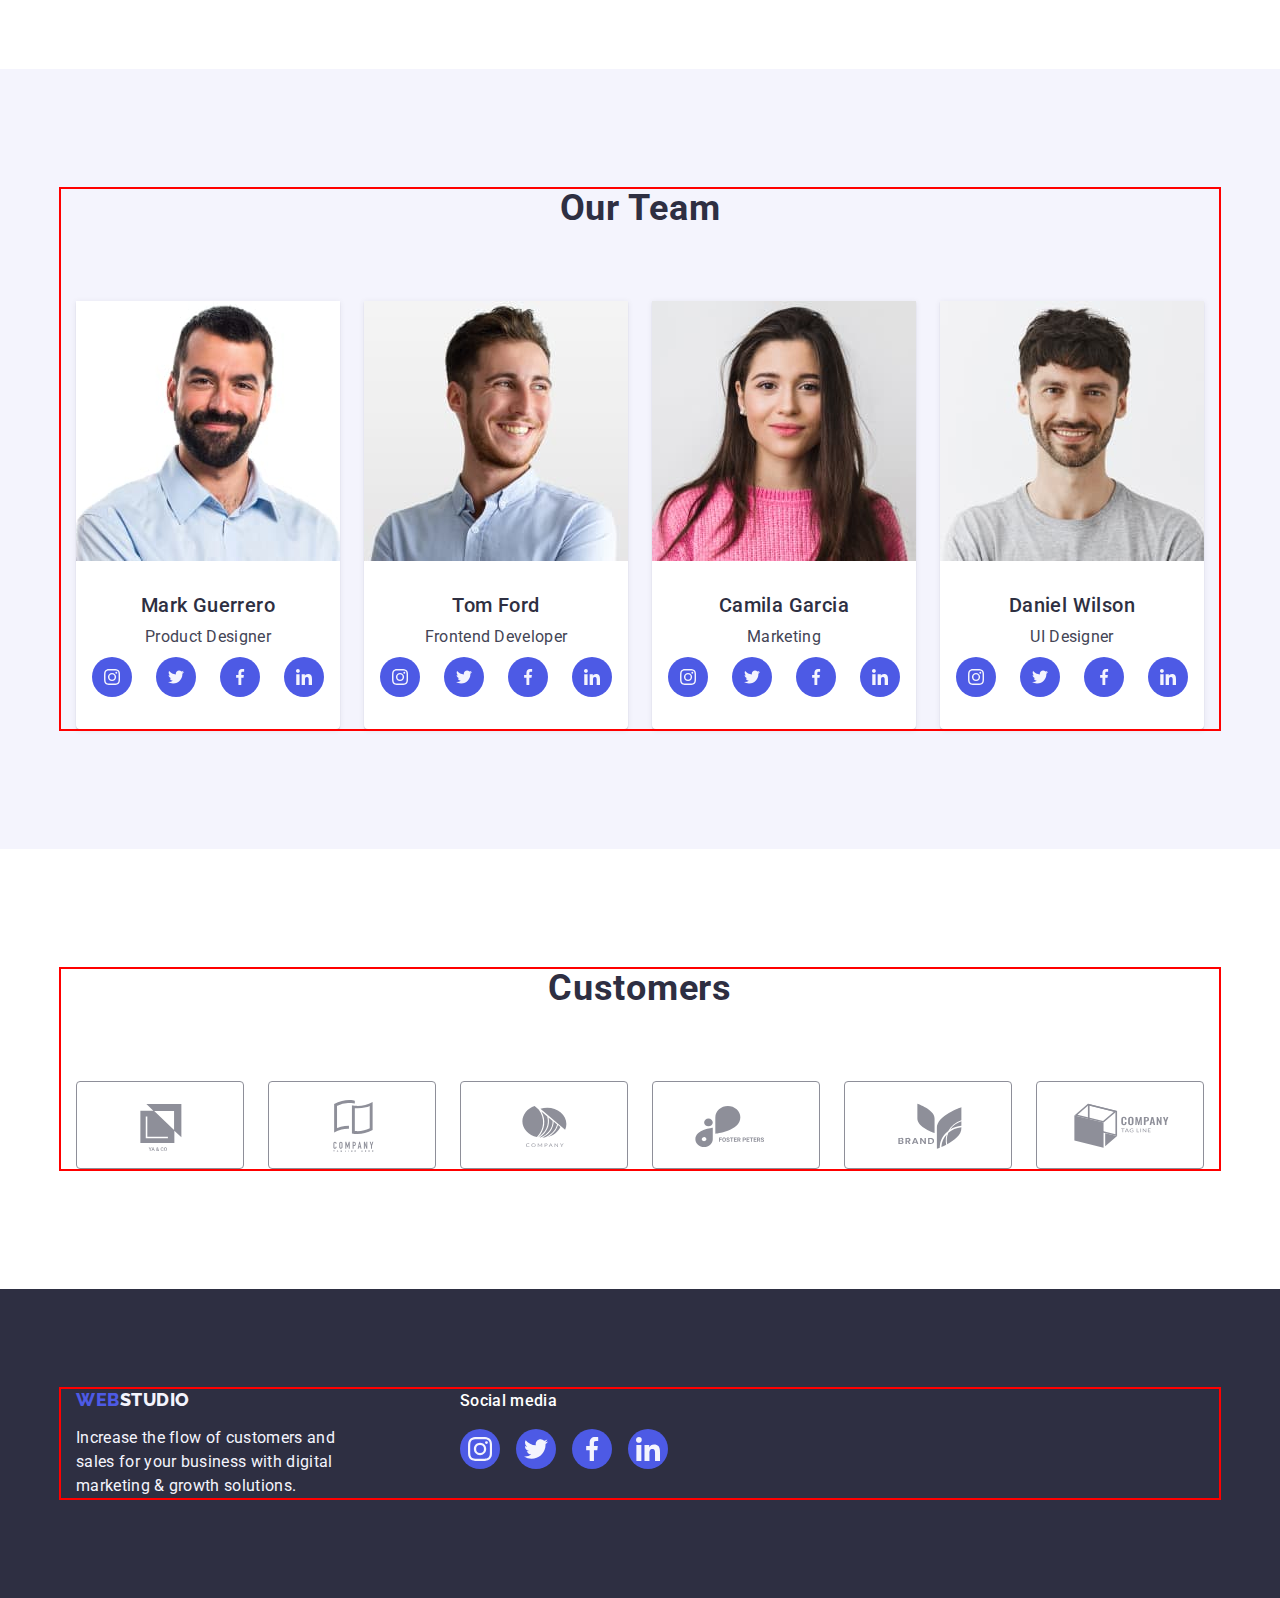
==== commit 5e3b6622: "Changes1" ====
--- a/index.html
+++ b/index.html
@@ -338,7 +338,8 @@
 
     <div class="backdrop is-hidden" data-modal>
       <div class="modal">
-        <button class="modal-close-btn" data-modal-close>
+        <button type="b
+        " class="modal-close-btn" data-modal-close>
           <svg class="modal-close-icon" width="8" height="8">
             <use href="./images/icons.svg#icon-close-icon"></use>
           </svg>
--- a/css/style.css
+++ b/css/style.css
@@ -129,8 +129,13 @@
 align-items: center;
 }
 
-.heder-nav {
+/* .heder-nav {
   position: relative;
+} */
+
+.nav-list-item {
+  position: relative;
+  color: #404bbf;
 }
 
 .nav-list-item::after {
@@ -142,7 +147,7 @@
     display: block;
     width: 100%;
     height: 4px;
-   
+    bottom: -1px;
     border-radius: 2px;
 }
 
@@ -278,9 +283,10 @@
   border-radius: 4px;
   padding: 12px 24px;
   border: 1px solid #e7e9fc;
-  transition-property: color, background-color;
-    transition-duration: var(--animation-time);
-    transition-timing-function: var(--transition-timing);
+  transition: color 250ms cubic-bezier(0.4, 0, 0.2, 1),
+              background-color 250ms cubic-bezier(0.4, 0, 0.2, 1),
+              border-color 250ms cubic-bezier(0.4, 0, 0.2, 1),
+              box-shadow 250ms cubic-bezier(0.4, 0, 0.2, 1);
   
 }
 .flter-list {
@@ -542,9 +548,12 @@
 
 .links-portfolio {
   display: block;
-  transition-property: box-shadow;
-    transition-duration: var(--animation-time);
-    transition-timing-function: var(--transition-timing);
+  transition: box-shadow 250ms cubic-bezier(0.4, 0, 0.2, 1);
+}
+
+.links-portfolio:hover,
+.links-portfolio: :focus {
+  transform: translateY(0%);
 }
 
 .links-portfolio:hover,
@@ -611,9 +620,8 @@
   visibility: visible;
   pointer-events: initial;
 
-  transition: opacity var(--animation-time),
-              visibility var(--animation-time);
   /* display: none; */
+  transition: opacity 250ms cubic-bezier(0.4, 0, 0.2, 1), visibility 250ms cubic-bezier(0.4, 0, 0.2, 1)
 }
 
 .is-hidden {
@@ -630,13 +638,14 @@
   top: 50%;
 
   width: 408px;
-  height: 584px;
+  min-height: 584px;
 
   transform: translate(-50%, -50%);
 
   background: #FCFCFC;
   box-shadow: 0px 1px 1px rgba(0, 0, 0, 0.14), 0px 1px 3px rgba(0, 0, 0, 0.12), 0px 2px 1px rgba(0, 0, 0, 0.2);
   border-radius: 4px;
+  transition: transform 250ms cubic-bezier(0.4, 0, 0.2, 1);
 }
 
 .modal-close-btn {
@@ -666,34 +675,36 @@
   overflow: hidden;
 }
 
-.overlay {
+/* .overlay {
   position: absolute;
     top: 0;
     left: 0;
     transform: translateY(100%);
-
     width: 100%;
     height: 100%;
-    padding: 40px 32px 164px 32px;
-    background-color: rgba(77, 90, 229, 1);
     transition: transform var(--animation-time);
 
-}
-
-.card-portfolio:hover .overlay {
+} */
+
+.portfolio-thumb:hover .overlay-text {
   transform: translateY(0%);
 }
 
 .overlay-text {
-font-family: 'Roboto';
+  position: absolute;
+  top: 0;
+  font-family: 'Roboto';
   font-style: normal;
   font-weight: 400;
   font-size: 16px;
   line-height: 24px;
   line-height:1.5 ;
-
-
-  letter-spacing: 0.02em;
-
+  letter-spacing: 0.02em;
   color: #F4F4FD;
+  background-color: #4d5ae5;
+  padding: 40px 32px;
+  height: 100%;
+  width: 100%;
+  transform: translateY(100%);
+  transition: transform 250ms cubic-bezier(0.4, 0, 0.2, 1);
 }